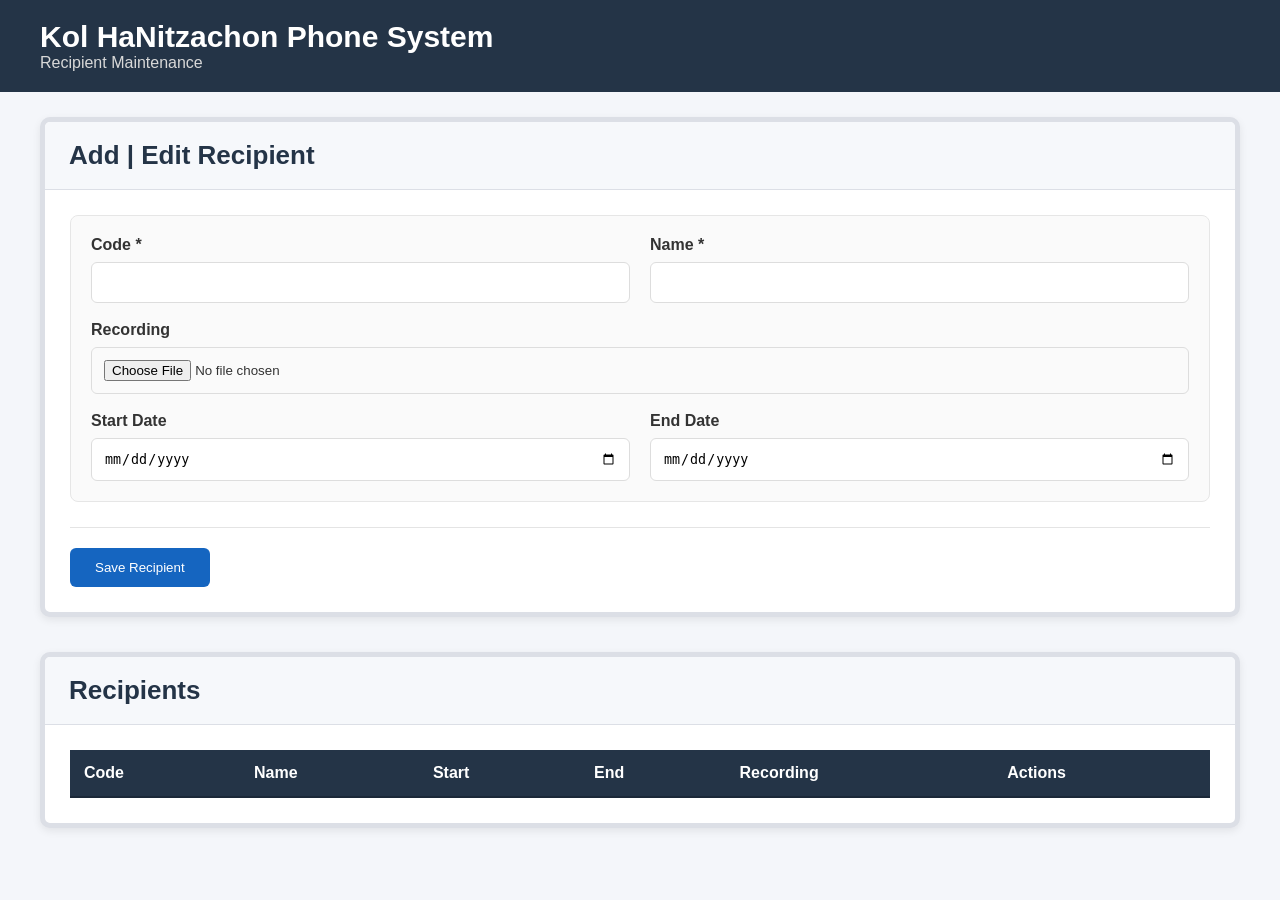
==== KolHaNitzachon.PhoneSystem/KolHaNitzachon.PhoneSystem.API/wwwroot/admin/index.html @ 2b70640f "Complete recipient CRUD, recording upload, playback, validation and UI enhancements" ====
﻿<!DOCTYPE html>
<html lang="en">
    <head>
        <meta charset="UTF-8">
        <meta name="viewport" content="width=device-width, initial-scale=1.0">
        <title>Kol HaNitzachon - Recipient Maintenance</title>

        <link rel="stylesheet" href="css/style.css">
    </head>
    <body>
        <header>
            <div class="container">
                <h1>Kol HaNitzachon Phone System</h1>
                <span>Recipient Maintenance</span>
            </div>
        </header>

        <main class="container">
            <section class="panel">
                <div class="panel-header">
                    <h2 id="formTitle">Add | Edit Recipient</h2>
                </div>
                <div class="panel-body">
                    <form id="recipientForm">
                        <input type="hidden" id="recipientId">
                        <input type="hidden" id="existingRecordingUrl">
                        <div class="form-grid">
                            <div class="form-group">
                                <label>Code *</label>
                                <input type="number" id="code" >
                            </div>
                            <div class="form-group">
                                <label>Name *</label>
                                <input type="text" id="name" >
                            </div>
                            <div class="form-group full-width">
                                <label>Recording</label>
                                <input type="file" id="recording">
                            </div>
                            <div class="form-group">
                                <label>Start Date</label>
                                <input type="date" id="startDate">
                            </div>
                            <div class="form-group">
                                <label>End Date</label>
                                <input type="date" id="endDate">
                            </div>
                        </div>

                        <div class="buttons">
                            <button type="submit"
                                    id="saveButton"
                                    class="primary">
                                Save Recipient
                            </button>

                            <button type="button"
                                    id="cancelEdit"
                                    class="secondary">
                                Cancel
                            </button>
                        </div>
                    </form>
                </div>
            </section>

            <section class="panel">
                <div class="panel-header">
                    <h2>Recipients</h2>
                </div>
                <div class="panel-body">
                    <table>
                        <thead>
                            <tr>
                                <th>Code</th>
                                <th>Name</th>
                                <th>Start</th>
                                <th>End</th>
                                <th>Recording</th>
                                <th>Actions</th>
                            </tr>
                        </thead>
                        <tbody id="recipientTable"></tbody>
                    </table>
                </div>
            </section>
        </main>

        <div id="toast" class="toast">
            <span id="toastMessage"></span>
        </div>

        <script src="js/app.js"></script>
    </body>
</html>
---- KolHaNitzachon.PhoneSystem/KolHaNitzachon.PhoneSystem.API/wwwroot/admin/css/style.css ----
﻿* {
    margin: 0;
    padding: 0;
    box-sizing: border-box;
}

body {
    font-family: Segoe UI,Tahoma,sans-serif;
    background: #f4f6fa;
    color: #333;
}

header {
    background: #243447;
    color: white;
    padding: 20px 0;
    margin-bottom: 25px;
}

.container {
    width: 95%;
    max-width: 1200px;
    margin: auto;
}

header h1 {
    font-size: 30px;
}

header span {
    color: #d8d8d8;
}

.card {
    background: white;
    border-radius: 10px;
    padding: 25px;
    margin-bottom: 25px;
    box-shadow: 0 2px 10px rgba(0,0,0,.08);
}

    .card h2 {
        margin-bottom: 20px;
    }

.panel {
    background: #fff;
    border: 5px solid #dcdfe6;
    border-radius: 10px;
    margin-bottom: 30px;
    overflow: hidden;
    box-shadow: 0 3px 8px rgba(0,0,0,.08);
}

.panel-header {
    background: #f6f8fb;
    border-bottom: 1px solid #dcdfe6;
    padding: 18px 24px;
}

    .panel-header h2 {
        margin: 0;
        color: #243447;
        font-size: 26px;
    }

.panel-body {
    padding: 25px;
}

.form-grid {
    display: grid;
    grid-template-columns: repeat(2, 1fr);
    gap: 18px 20px;
    border: 1px solid #e6e6e6;
    padding: 20px;
    border-radius: 8px;
    background: #fafafa;
}

.buttons {
    margin-top: 25px;
    padding-top: 20px;
    border-top: 1px solid #e4e4e4;
}

.full-width {
    grid-column: 1/3;
}

.form-group {
    display: flex;
    flex-direction: column;
}

    .form-group label {
        margin-bottom: 8px;
        font-weight: 600;
    }

    .form-group input {
        padding: 12px;
        border: 1px solid #ddd;
        border-radius: 6px;
    }

.buttons {
    margin-top: 25px;
    display: flex;
    gap: 10px;
}

button {
    border: none;
    padding: 12px 25px;
    border-radius: 6px;
    cursor: pointer;
}

.primary {
    background: #1565C0;
    color: white;
}

    .primary:hover {
        background: #0D47A1;
    }

.secondary {
    background: #9e9e9e;
    color: white;
}

table {
    width: 100%;
    border-collapse: collapse;
}

th {
    background: #eceff1;
}

th, td {
    padding: 14px;
    border-bottom: 1px solid #ddd;
    text-align: left;
}

/*thead {
    background: #CFC2C2;
    color: white;
}*/

thead th {
    background: #243447;
    color: #fff;
    font-weight: 600;
    border-bottom: 2px solid #1b2838;
}

tbody tr:hover {
    background: #f4f9ff;
}

.panel + .panel {
    margin-top: 35px;
}

.action {
    padding: 8px 15px;
    border-radius: 5px;
    margin-right: 5px;
    color: white;
}

.edit {
    background: #ff9800;
}

.delete {
    background: #e53935;
}

@media(max-width:768px) {

    .form-grid {
        grid-template-columns: 1fr;
    }

    .full-width {
        grid-column: 1;
    }

    table {
        display: block;
        overflow: auto;
    }
}

/* Toast Notification */

.toast {
    position: fixed;
    bottom: 25px;
    right: 25px;
    min-width: 320px;
    padding: 16px 22px;
    border-radius: 8px;
    color: white;
    font-weight: 500;
    box-shadow: 0 5px 15px rgba(0,0,0,.25);
    opacity: 0;
    visibility: hidden;
    transform: translateY(20px);
    transition: all .35s ease;
    z-index: 9999;
}

    .toast.show {
        opacity: 1;
        visibility: visible;
        transform: translateY(0);
    }

    .toast.success {
        background: #2e7d32;
    }

    .toast.warning {
        background: #ef6c00;
    }

    .toast.error {
        background: #c62828;
    }

/*  Play Link */
.play-link {
    color: #1565C0;
    font-weight: 600;
    text-decoration: none;
}

    .play-link:hover {
        text-decoration: underline;
    }
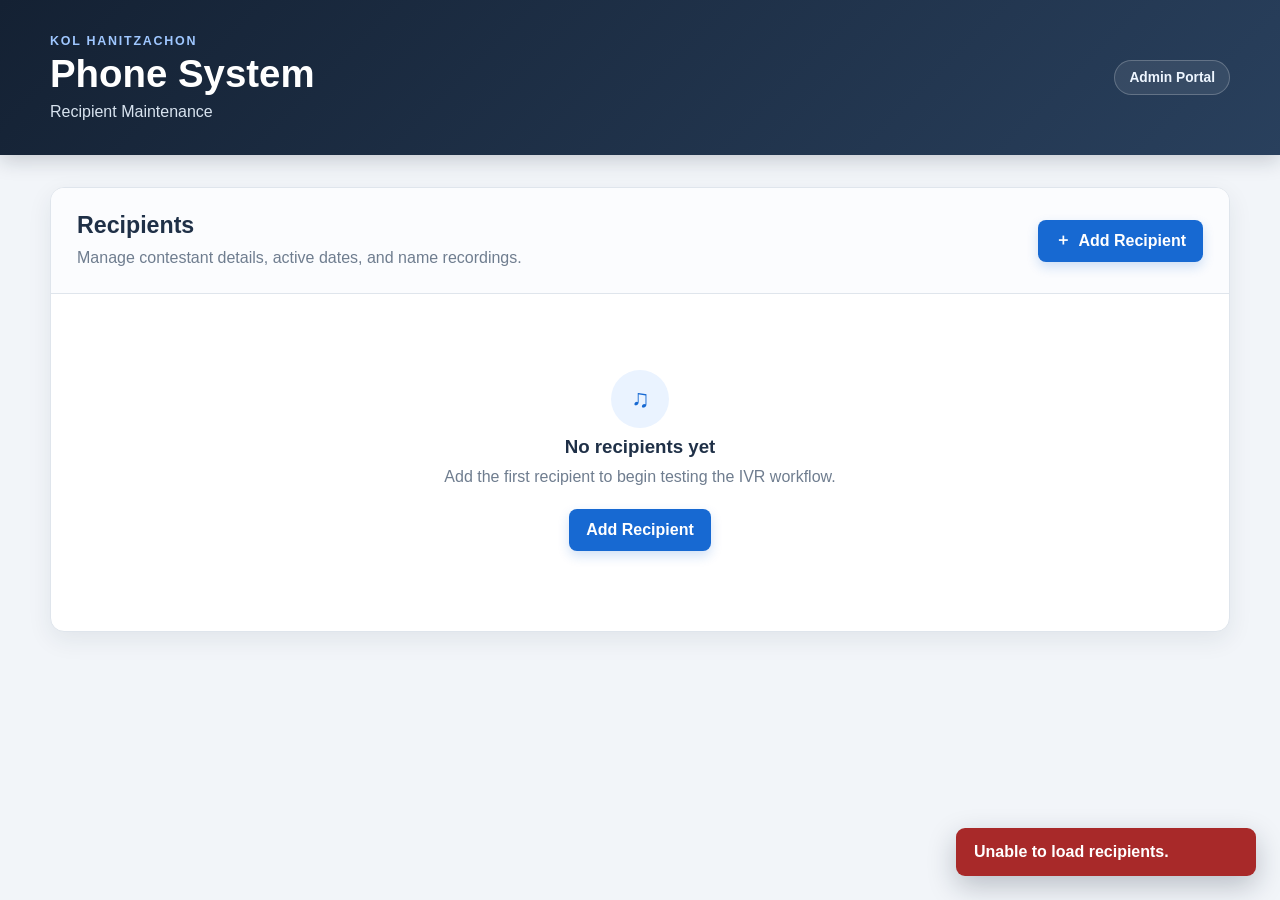
==== commit e35778b7: "feat(admin): implement recipient modal and recording upload workflow with MP3 support" ====
--- a/KolHaNitzachon.PhoneSystem/KolHaNitzachon.PhoneSystem.API/wwwroot/admin/index.html
+++ b/KolHaNitzachon.PhoneSystem/KolHaNitzachon.PhoneSystem.API/wwwroot/admin/index.html
@@ -1,74 +1,45 @@
-﻿<!DOCTYPE html>
+<!DOCTYPE html>
 <html lang="en">
-    <head>
-        <meta charset="UTF-8">
-        <meta name="viewport" content="width=device-width, initial-scale=1.0">
-        <title>Kol HaNitzachon - Recipient Maintenance</title>
+<head>
+    <meta charset="UTF-8">
+    <meta name="viewport" content="width=device-width, initial-scale=1.0">
+    <title>Kol HaNitzachon - Recipient Maintenance</title>
+    <link rel="stylesheet" href="css/style.css?v=2">
+</head>
+<body>
+    <header class="site-header">
+        <div class="container header-content">
+            <div>
+                <p class="eyebrow">Kol HaNitzachon</p>
+                <h1>Phone System</h1>
+                <p class="header-subtitle">Recipient Maintenance</p>
+            </div>
+            <div class="header-badge" aria-label="Administration portal">Admin Portal</div>
+        </div>
+    </header>
 
-        <link rel="stylesheet" href="css/style.css">
-    </head>
-    <body>
-        <header>
-            <div class="container">
-                <h1>Kol HaNitzachon Phone System</h1>
-                <span>Recipient Maintenance</span>
+    <main class="container page-content">
+        <section class="panel" aria-labelledby="recipientsHeading">
+            <div class="panel-header panel-header-actions">
+                <div>
+                    <h2 id="recipientsHeading">Recipients</h2>
+                    <p>Manage contestant details, active dates, and name recordings.</p>
+                </div>
+                <button type="button" id="addRecipientButton" class="button primary">
+                    <span aria-hidden="true">＋</span> Add Recipient
+                </button>
             </div>
-        </header>
 
-        <main class="container">
-            <section class="panel">
-                <div class="panel-header">
-                    <h2 id="formTitle">Add | Edit Recipient</h2>
+            <div class="panel-body">
+                <div id="loadingState" class="status-message">Loading recipients...</div>
+                <div id="emptyState" class="empty-state" hidden>
+                    <div class="empty-icon" aria-hidden="true">♫</div>
+                    <h3>No recipients yet</h3>
+                    <p>Add the first recipient to begin testing the IVR workflow.</p>
+                    <button type="button" id="emptyAddButton" class="button primary">Add Recipient</button>
                 </div>
-                <div class="panel-body">
-                    <form id="recipientForm">
-                        <input type="hidden" id="recipientId">
-                        <input type="hidden" id="existingRecordingUrl">
-                        <div class="form-grid">
-                            <div class="form-group">
-                                <label>Code *</label>
-                                <input type="number" id="code" >
-                            </div>
-                            <div class="form-group">
-                                <label>Name *</label>
-                                <input type="text" id="name" >
-                            </div>
-                            <div class="form-group full-width">
-                                <label>Recording</label>
-                                <input type="file" id="recording">
-                            </div>
-                            <div class="form-group">
-                                <label>Start Date</label>
-                                <input type="date" id="startDate">
-                            </div>
-                            <div class="form-group">
-                                <label>End Date</label>
-                                <input type="date" id="endDate">
-                            </div>
-                        </div>
 
-                        <div class="buttons">
-                            <button type="submit"
-                                    id="saveButton"
-                                    class="primary">
-                                Save Recipient
-                            </button>
-
-                            <button type="button"
-                                    id="cancelEdit"
-                                    class="secondary">
-                                Cancel
-                            </button>
-                        </div>
-                    </form>
-                </div>
-            </section>
-
-            <section class="panel">
-                <div class="panel-header">
-                    <h2>Recipients</h2>
-                </div>
-                <div class="panel-body">
+                <div id="tableContainer" class="table-container" hidden>
                     <table>
                         <thead>
                             <tr>
@@ -77,19 +48,79 @@
                                 <th>Start</th>
                                 <th>End</th>
                                 <th>Recording</th>
-                                <th>Actions</th>
+                                <th class="actions-column">Actions</th>
                             </tr>
                         </thead>
                         <tbody id="recipientTable"></tbody>
                     </table>
                 </div>
-            </section>
-        </main>
+            </div>
+        </section>
+    </main>
 
-        <div id="toast" class="toast">
-            <span id="toastMessage"></span>
-        </div>
+    <div id="recipientModal" class="modal" aria-hidden="true">
+        <div class="modal-backdrop" data-close-modal></div>
+        <section class="modal-dialog" role="dialog" aria-modal="true" aria-labelledby="formTitle">
+            <div class="modal-header">
+                <div>
+                    <p class="modal-kicker">Recipient Details</p>
+                    <h2 id="formTitle">Add Recipient</h2>
+                </div>
+                <button type="button" id="closeModalButton" class="icon-button" aria-label="Close modal">×</button>
+            </div>
 
-        <script src="js/app.js"></script>
-    </body>
-</html>+            <form id="recipientForm" novalidate>
+                <div class="modal-body">
+                    <input type="hidden" id="recipientId">
+                    <input type="hidden" id="existingRecordingUrl">
+
+                    <div class="form-grid">
+                        <div class="form-group">
+                            <label for="code">Code <span>*</span></label>
+                            <input type="number" id="code" min="1" step="1" inputmode="numeric" required>
+                            <small>Unique contestant code used in the IVR.</small>
+                        </div>
+
+                        <div class="form-group">
+                            <label for="name">Name <span>*</span></label>
+                            <input type="text" id="name" maxlength="150" autocomplete="off" required>
+                            <small>Contestant name displayed in the admin list.</small>
+                        </div>
+
+                        <div class="form-group full-width">
+                            <label for="recording">Name Recording</label>
+                            <input type="file" id="recording" accept="audio/mpeg,.mp3">
+                            <small id="recordingHelp">Upload an MP3 recording of the contestant's name.</small>
+                            <a id="existingRecordingLink" class="existing-recording" href="#" target="_blank" rel="noopener" hidden>▶ Play current recording</a>
+                        </div>
+
+                        <div class="form-group">
+                            <label for="startDate">Start Date <span>*</span></label>
+                            <input type="date" id="startDate" required>
+                        </div>
+
+                        <div class="form-group">
+                            <label for="endDate">End Date</label>
+                            <input type="date" id="endDate">
+                            <small>Leave blank if there is no end date.</small>
+                        </div>
+                    </div>
+                </div>
+
+                <div class="modal-footer">
+                    <button type="button" id="cancelEdit" class="button secondary">Cancel</button>
+                    <button type="submit" id="saveButton" class="button primary">
+                        <span id="saveButtonText">Save Recipient</span>
+                    </button>
+                </div>
+            </form>
+        </section>
+    </div>
+
+    <div id="toast" class="toast" role="status" aria-live="polite">
+        <span id="toastMessage"></span>
+    </div>
+
+    <script src="js/app.js"></script>
+</body>
+</html>
--- a/KolHaNitzachon.PhoneSystem/KolHaNitzachon.PhoneSystem.API/wwwroot/admin/css/style.css
+++ b/KolHaNitzachon.PhoneSystem/KolHaNitzachon.PhoneSystem.API/wwwroot/admin/css/style.css
@@ -1,187 +1,540 @@
-﻿* {
+:root {
+    --navy-950: #142133;
+    --navy-900: #1f3047;
+    --navy-800: #29405d;
+    --blue-600: #1769d2;
+    --blue-700: #0f55ae;
+    --surface: #ffffff;
+    --background: #f2f5f9;
+    --border: #dfe5ec;
+    --text: #243143;
+    --muted: #6f7d8f;
+    --danger: #c73636;
+    --danger-dark: #a82929;
+    --success: #23824d;
+    --shadow: 0 18px 45px rgba(20, 33, 51, 0.14);
+}
+
+* {
+    box-sizing: border-box;
+}
+
+html {
+    min-height: 100%;
+}
+
+body {
+    min-height: 100vh;
     margin: 0;
-    padding: 0;
-    box-sizing: border-box;
-}
-
-body {
-    font-family: Segoe UI,Tahoma,sans-serif;
-    background: #f4f6fa;
-    color: #333;
-}
-
-header {
-    background: #243447;
-    color: white;
-    padding: 20px 0;
-    margin-bottom: 25px;
+    font-family: "Segoe UI", Tahoma, Arial, sans-serif;
+    background: var(--background);
+    color: var(--text);
+}
+
+body.modal-open {
+    overflow: hidden;
+}
+
+button,
+input {
+    font: inherit;
+}
+
+button {
+    border: 0;
 }
 
 .container {
-    width: 95%;
-    max-width: 1200px;
-    margin: auto;
-}
-
-header h1 {
-    font-size: 30px;
-}
-
-header span {
-    color: #d8d8d8;
-}
-
-.card {
-    background: white;
+    width: min(1180px, calc(100% - 36px));
+    margin: 0 auto;
+}
+
+.site-header {
+    padding: 34px 0;
+    background: linear-gradient(135deg, var(--navy-950), var(--navy-800));
+    color: #fff;
+    box-shadow: 0 5px 20px rgba(16, 28, 44, 0.2);
+}
+
+.header-content {
+    display: flex;
+    align-items: center;
+    justify-content: space-between;
+    gap: 24px;
+}
+
+.eyebrow {
+    margin: 0 0 5px;
+    color: #9fc7ff;
+    font-size: 0.78rem;
+    font-weight: 700;
+    letter-spacing: 0.14em;
+    text-transform: uppercase;
+}
+
+.site-header h1 {
+    margin: 0;
+    font-size: clamp(1.75rem, 4vw, 2.4rem);
+    line-height: 1.1;
+}
+
+.header-subtitle {
+    margin: 8px 0 0;
+    color: #d8e3ef;
+}
+
+.header-badge {
+    padding: 9px 14px;
+    border: 1px solid rgba(255, 255, 255, 0.22);
+    border-radius: 999px;
+    background: rgba(255, 255, 255, 0.08);
+    color: #eef6ff;
+    font-size: 0.86rem;
+    font-weight: 600;
+}
+
+.page-content {
+    padding-top: 32px;
+    padding-bottom: 48px;
+}
+
+.panel {
+    overflow: hidden;
+    border: 1px solid var(--border);
+    border-radius: 14px;
+    background: var(--surface);
+    box-shadow: 0 8px 24px rgba(29, 45, 68, 0.08);
+}
+
+.panel-header {
+    padding: 24px 26px;
+    border-bottom: 1px solid var(--border);
+    background: #fbfcfe;
+}
+
+.panel-header-actions {
+    display: flex;
+    align-items: center;
+    justify-content: space-between;
+    gap: 20px;
+}
+
+.panel-header h2 {
+    margin: 0;
+    color: var(--navy-900);
+    font-size: 1.45rem;
+}
+
+.panel-header p {
+    margin: 7px 0 0;
+    color: var(--muted);
+    line-height: 1.45;
+}
+
+.panel-body {
+    padding: 24px 26px 28px;
+}
+
+.button {
+    display: inline-flex;
+    min-height: 42px;
+    align-items: center;
+    justify-content: center;
+    gap: 7px;
+    padding: 10px 17px;
+    border-radius: 8px;
+    cursor: pointer;
+    font-weight: 650;
+    transition: transform 0.15s ease, background 0.15s ease, box-shadow 0.15s ease;
+}
+
+.button:hover:not(:disabled) {
+    transform: translateY(-1px);
+}
+
+.button:disabled {
+    cursor: not-allowed;
+    opacity: 0.65;
+}
+
+.primary {
+    background: var(--blue-600);
+    color: #fff;
+    box-shadow: 0 5px 12px rgba(23, 105, 210, 0.2);
+}
+
+.primary:hover:not(:disabled) {
+    background: var(--blue-700);
+}
+
+.secondary {
+    border: 1px solid #ced6e0;
+    background: #fff;
+    color: #425066;
+}
+
+.secondary:hover:not(:disabled) {
+    background: #f4f6f9;
+}
+
+.table-container {
+    overflow-x: auto;
+    border: 1px solid var(--border);
     border-radius: 10px;
-    padding: 25px;
-    margin-bottom: 25px;
-    box-shadow: 0 2px 10px rgba(0,0,0,.08);
-}
-
-    .card h2 {
-        margin-bottom: 20px;
-    }
-
-.panel {
+}
+
+table {
+    width: 100%;
+    min-width: 780px;
+    border-collapse: collapse;
+}
+
+th,
+td {
+    padding: 15px 16px;
+    border-bottom: 1px solid #e7ebf0;
+    text-align: left;
+    vertical-align: middle;
+}
+
+th {
+    background: var(--navy-900);
+    color: #fff;
+    font-size: 0.83rem;
+    font-weight: 700;
+    letter-spacing: 0.025em;
+    text-transform: uppercase;
+}
+
+tbody tr:last-child td {
+    border-bottom: 0;
+}
+
+tbody tr:hover {
+    background: #f6f9fd;
+}
+
+.actions-column {
+    width: 180px;
+}
+
+.recipient-name {
+    font-weight: 650;
+    color: var(--navy-900);
+}
+
+.code-badge {
+    display: inline-flex;
+    min-width: 44px;
+    justify-content: center;
+    padding: 5px 9px;
+    border-radius: 7px;
+    background: #eaf3ff;
+    color: #165bb1;
+    font-size: 0.86rem;
+    font-weight: 750;
+}
+
+.play-link,
+.existing-recording {
+    color: var(--blue-600);
+    font-weight: 650;
+    text-decoration: none;
+}
+
+.play-link:hover,
+.existing-recording:hover {
+    text-decoration: underline;
+}
+
+.muted-text {
+    color: var(--muted);
+    font-size: 0.9rem;
+}
+
+.action-group {
+    display: flex;
+    flex-wrap: wrap;
+    gap: 8px;
+}
+
+.action {
+    padding: 8px 12px;
+    border-radius: 7px;
+    cursor: pointer;
+    color: #fff;
+    font-size: 0.86rem;
+    font-weight: 650;
+    transition: filter 0.15s ease, transform 0.15s ease;
+}
+
+.action:hover {
+    filter: brightness(0.94);
+    transform: translateY(-1px);
+}
+
+.edit {
+    background: #d98212;
+}
+
+.delete {
+    background: var(--danger);
+}
+
+.status-message,
+.empty-state {
+    padding: 52px 20px;
+    text-align: center;
+    color: var(--muted);
+}
+
+.empty-state h3 {
+    margin: 8px 0 7px;
+    color: var(--navy-900);
+}
+
+.empty-state p {
+    margin: 0 auto 20px;
+    max-width: 440px;
+    line-height: 1.5;
+}
+
+.empty-icon {
+    width: 58px;
+    height: 58px;
+    margin: 0 auto;
+    display: grid;
+    place-items: center;
+    border-radius: 50%;
+    background: #eaf3ff;
+    color: var(--blue-600);
+    font-size: 1.55rem;
+}
+
+.modal {
+    position: fixed;
+    inset: 0;
+    z-index: 1000;
+    display: none;
+    align-items: center;
+    justify-content: center;
+    padding: 24px;
+}
+
+.modal.show {
+    display: flex;
+}
+
+.modal-backdrop {
+    position: absolute;
+    inset: 0;
+    background: rgba(10, 20, 33, 0.68);
+    backdrop-filter: blur(3px);
+}
+
+.modal-dialog {
+    position: relative;
+    z-index: 1;
+    width: min(680px, 100%);
+    max-height: calc(100vh - 48px);
+    overflow-y: auto;
+    border-radius: 14px;
     background: #fff;
-    border: 5px solid #dcdfe6;
-    border-radius: 10px;
-    margin-bottom: 30px;
-    overflow: hidden;
-    box-shadow: 0 3px 8px rgba(0,0,0,.08);
-}
-
-.panel-header {
-    background: #f6f8fb;
-    border-bottom: 1px solid #dcdfe6;
-    padding: 18px 24px;
-}
-
-    .panel-header h2 {
-        margin: 0;
-        color: #243447;
-        font-size: 26px;
-    }
-
-.panel-body {
-    padding: 25px;
+    box-shadow: var(--shadow);
+    animation: modalIn 0.18s ease-out;
+}
+
+@keyframes modalIn {
+    from {
+        opacity: 0;
+        transform: translateY(12px) scale(0.985);
+    }
+    to {
+        opacity: 1;
+        transform: translateY(0) scale(1);
+    }
+}
+
+.modal-header {
+    display: flex;
+    align-items: flex-start;
+    justify-content: space-between;
+    gap: 20px;
+    padding: 22px 24px;
+    border-bottom: 1px solid var(--border);
+}
+
+.modal-kicker {
+    margin: 0 0 4px;
+    color: var(--blue-600);
+    font-size: 0.75rem;
+    font-weight: 750;
+    letter-spacing: 0.1em;
+    text-transform: uppercase;
+}
+
+.modal-header h2 {
+    margin: 0;
+    color: var(--navy-900);
+    font-size: 1.45rem;
+}
+
+.icon-button {
+    width: 38px;
+    height: 38px;
+    border-radius: 50%;
+    background: #eef2f6;
+    color: #445268;
+    cursor: pointer;
+    font-size: 1.45rem;
+    line-height: 1;
+}
+
+.icon-button:hover {
+    background: #e2e7ed;
+}
+
+.modal-body {
+    padding: 24px;
 }
 
 .form-grid {
     display: grid;
-    grid-template-columns: repeat(2, 1fr);
-    gap: 18px 20px;
-    border: 1px solid #e6e6e6;
-    padding: 20px;
+    grid-template-columns: repeat(2, minmax(0, 1fr));
+    gap: 20px;
+}
+
+.form-group {
+    display: flex;
+    flex-direction: column;
+    min-width: 0;
+}
+
+.full-width {
+    grid-column: 1 / -1;
+}
+
+.form-group label {
+    margin-bottom: 7px;
+    color: #344156;
+    font-weight: 650;
+}
+
+.form-group label span {
+    color: var(--danger);
+}
+
+.form-group input {
+    width: 100%;
+    min-height: 44px;
+    padding: 10px 12px;
+    border: 1px solid #cfd7e2;
     border-radius: 8px;
-    background: #fafafa;
-}
-
-.buttons {
-    margin-top: 25px;
-    padding-top: 20px;
-    border-top: 1px solid #e4e4e4;
-}
-
-.full-width {
-    grid-column: 1/3;
-}
-
-.form-group {
-    display: flex;
-    flex-direction: column;
-}
-
-    .form-group label {
-        margin-bottom: 8px;
-        font-weight: 600;
-    }
-
-    .form-group input {
-        padding: 12px;
-        border: 1px solid #ddd;
-        border-radius: 6px;
-    }
-
-.buttons {
-    margin-top: 25px;
-    display: flex;
+    background: #fff;
+    color: var(--text);
+    outline: none;
+    transition: border-color 0.15s ease, box-shadow 0.15s ease;
+}
+
+.form-group input[type="file"] {
+    padding: 8px;
+    background: #f9fafc;
+}
+
+.form-group input:focus {
+    border-color: var(--blue-600);
+    box-shadow: 0 0 0 3px rgba(23, 105, 210, 0.14);
+}
+
+.form-group small {
+    margin-top: 6px;
+    color: var(--muted);
+    font-size: 0.79rem;
+    line-height: 1.4;
+}
+
+.existing-recording {
+    margin-top: 9px;
+    width: fit-content;
+    font-size: 0.88rem;
+}
+
+.modal-footer {
+    display: flex;
+    justify-content: flex-end;
     gap: 10px;
-}
-
-button {
-    border: none;
-    padding: 12px 25px;
-    border-radius: 6px;
-    cursor: pointer;
-}
-
-.primary {
-    background: #1565C0;
-    color: white;
-}
-
-    .primary:hover {
-        background: #0D47A1;
-    }
-
-.secondary {
-    background: #9e9e9e;
-    color: white;
-}
-
-table {
-    width: 100%;
-    border-collapse: collapse;
-}
-
-th {
-    background: #eceff1;
-}
-
-th, td {
-    padding: 14px;
-    border-bottom: 1px solid #ddd;
-    text-align: left;
-}
-
-/*thead {
-    background: #CFC2C2;
-    color: white;
-}*/
-
-thead th {
-    background: #243447;
+    padding: 18px 24px;
+    border-top: 1px solid var(--border);
+    background: #fafbfd;
+}
+
+.toast {
+    position: fixed;
+    right: 24px;
+    bottom: 24px;
+    z-index: 2000;
+    min-width: 300px;
+    max-width: min(430px, calc(100vw - 48px));
+    padding: 15px 18px;
+    border-radius: 9px;
     color: #fff;
     font-weight: 600;
-    border-bottom: 2px solid #1b2838;
-}
-
-tbody tr:hover {
-    background: #f4f9ff;
-}
-
-.panel + .panel {
-    margin-top: 35px;
-}
-
-.action {
-    padding: 8px 15px;
-    border-radius: 5px;
-    margin-right: 5px;
-    color: white;
-}
-
-.edit {
-    background: #ff9800;
-}
-
-.delete {
-    background: #e53935;
-}
-
-@media(max-width:768px) {
+    box-shadow: 0 10px 28px rgba(20, 33, 51, 0.25);
+    opacity: 0;
+    visibility: hidden;
+    transform: translateY(16px);
+    transition: opacity 0.22s ease, transform 0.22s ease, visibility 0.22s ease;
+}
+
+.toast.show {
+    opacity: 1;
+    visibility: visible;
+    transform: translateY(0);
+}
+
+.toast.success {
+    background: var(--success);
+}
+
+.toast.error {
+    background: var(--danger-dark);
+}
+
+.toast.warning {
+    background: #b96708;
+}
+
+[hidden] {
+    display: none !important;
+}
+
+@media (max-width: 700px) {
+    .container {
+        width: min(100% - 24px, 1180px);
+    }
+
+    .site-header {
+        padding: 26px 0;
+    }
+
+    .header-badge {
+        display: none;
+    }
+
+    .page-content {
+        padding-top: 20px;
+    }
+
+    .panel-header-actions {
+        align-items: stretch;
+        flex-direction: column;
+    }
+
+    .panel-header,
+    .panel-body {
+        padding-left: 18px;
+        padding-right: 18px;
+    }
 
     .form-grid {
         grid-template-columns: 1fr;
@@ -191,56 +544,30 @@
         grid-column: 1;
     }
 
-    table {
-        display: block;
-        overflow: auto;
-    }
-}
-
-/* Toast Notification */
-
-.toast {
-    position: fixed;
-    bottom: 25px;
-    right: 25px;
-    min-width: 320px;
-    padding: 16px 22px;
-    border-radius: 8px;
-    color: white;
-    font-weight: 500;
-    box-shadow: 0 5px 15px rgba(0,0,0,.25);
-    opacity: 0;
-    visibility: hidden;
-    transform: translateY(20px);
-    transition: all .35s ease;
-    z-index: 9999;
-}
-
-    .toast.show {
-        opacity: 1;
-        visibility: visible;
-        transform: translateY(0);
-    }
-
-    .toast.success {
-        background: #2e7d32;
-    }
-
-    .toast.warning {
-        background: #ef6c00;
-    }
-
-    .toast.error {
-        background: #c62828;
-    }
-
-/*  Play Link */
-.play-link {
-    color: #1565C0;
-    font-weight: 600;
-    text-decoration: none;
-}
-
-    .play-link:hover {
-        text-decoration: underline;
-    }+    .modal {
+        align-items: flex-end;
+        padding: 0;
+    }
+
+    .modal-dialog {
+        width: 100%;
+        max-height: 92vh;
+        border-radius: 14px 14px 0 0;
+    }
+
+    .modal-footer {
+        flex-direction: column-reverse;
+    }
+
+    .modal-footer .button {
+        width: 100%;
+    }
+
+    .toast {
+        right: 12px;
+        bottom: 12px;
+        left: 12px;
+        min-width: 0;
+        max-width: none;
+    }
+}
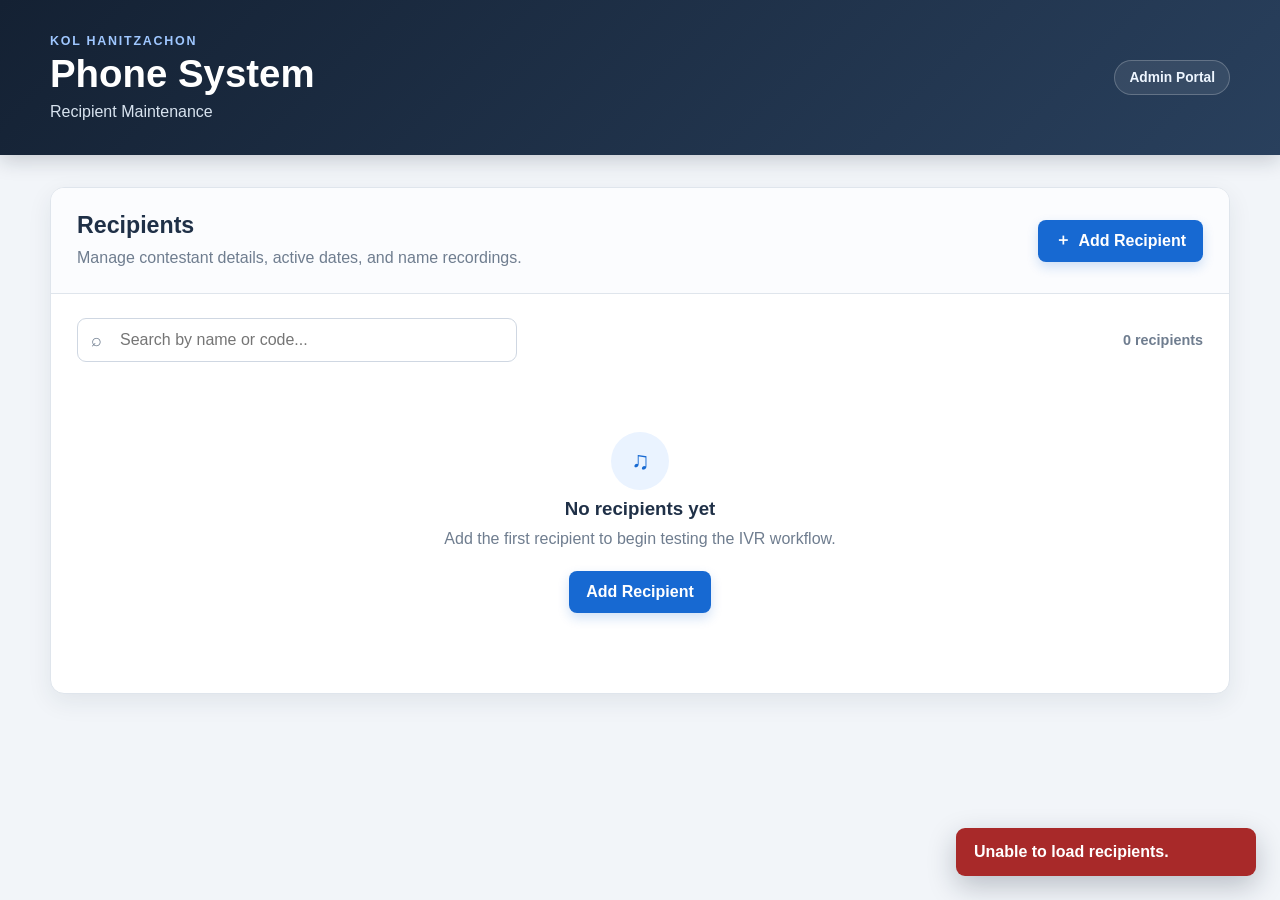
==== commit af5990e5: "Enhanced Frontend view, added search and pagination" ====
--- a/KolHaNitzachon.PhoneSystem/KolHaNitzachon.PhoneSystem.API/wwwroot/admin/index.html
+++ b/KolHaNitzachon.PhoneSystem/KolHaNitzachon.PhoneSystem.API/wwwroot/admin/index.html
@@ -4,7 +4,7 @@
     <meta charset="UTF-8">
     <meta name="viewport" content="width=device-width, initial-scale=1.0">
     <title>Kol HaNitzachon - Recipient Maintenance</title>
-    <link rel="stylesheet" href="css/style.css?v=2">
+    <link rel="stylesheet" href="css/style.css?v=3">
 </head>
 <body>
     <header class="site-header">
@@ -31,7 +31,32 @@
             </div>
 
             <div class="panel-body">
+
+                <div class="table-toolbar" aria-label="Recipient search and list controls">
+                    <div class="search-field">
+                        <label for="recipientSearch" class="visually-hidden">Search recipients by name or code</label>
+                        <span class="search-icon" aria-hidden="true">⌕</span>
+                        <input type="search" id="recipientSearch"
+                               placeholder="Search by name or code..."
+                               autocomplete="off" spellcheck="false">
+                        <button type="button" id="clearSearchButton"
+                                class="clear-search-button"
+                                aria-label="Clear recipient search"
+                                title="Clear search" hidden>×</button>
+                    </div>
+                    <div class="list-summary" aria-live="polite">
+                        <span id="recipientCount">0 recipients</span>
+                    </div>
+                </div>
                 <div id="loadingState" class="status-message">Loading recipients...</div>
+
+                <div id="noResultsState" class="empty-state compact-empty-state" hidden>
+                    <div class="empty-icon" aria-hidden="true">⌕</div>
+                    <h3>No matching recipients</h3>
+                    <p>Try searching with a different name or contestant code.</p>
+                    <button type="button" id="resetSearchButton" class="button secondary">Clear Search</button>
+                </div>
+
                 <div id="emptyState" class="empty-state" hidden>
                     <div class="empty-icon" aria-hidden="true">♫</div>
                     <h3>No recipients yet</h3>
@@ -53,6 +78,15 @@
                         </thead>
                         <tbody id="recipientTable"></tbody>
                     </table>
+                </div>
+
+                <div id="paginationContainer" class="pagination-container" hidden>
+                    <div id="paginationSummary" class="pagination-summary"></div>
+                    <nav class="pagination-controls" aria-label="Recipient pagination">
+                        <button type="button" id="previousPageButton" class="pagination-button">‹ Previous</button>
+                        <div id="pageNumbers" class="page-numbers"></div>
+                        <button type="button" id="nextPageButton" class="pagination-button">Next ›</button>
+                    </nav>
                 </div>
             </div>
         </section>
@@ -121,6 +155,6 @@
         <span id="toastMessage"></span>
     </div>
 
-    <script src="js/app.js"></script>
+    <script src="js/app.js?v=3"></script>
 </body>
 </html>
--- a/KolHaNitzachon.PhoneSystem/KolHaNitzachon.PhoneSystem.API/wwwroot/admin/css/style.css
+++ b/KolHaNitzachon.PhoneSystem/KolHaNitzachon.PhoneSystem.API/wwwroot/admin/css/style.css
@@ -571,3 +571,177 @@
         max-width: none;
     }
 }
+
+/* Recipient search and pagination */
+
+.table-toolbar {
+    display: flex;
+    align-items: center;
+    justify-content: space-between;
+    gap: 18px;
+    margin-bottom: 18px;
+}
+
+.search-field {
+    position: relative;
+    width: min(440px, 100%);
+}
+
+.search-field input {
+    width: 100%;
+    min-height: 44px;
+    padding: 10px 42px;
+    border: 1px solid #cfd7e2;
+    border-radius: 9px;
+    background: #fff;
+    color: var(--text);
+    outline: none;
+}
+
+.search-field input:focus {
+    border-color: var(--blue-600);
+    box-shadow: 0 0 0 3px rgba(23, 105, 210, 0.14);
+}
+
+.search-icon {
+    position: absolute;
+    top: 50%;
+    left: 14px;
+    transform: translateY(-50%);
+    color: var(--muted);
+    font-size: 1.15rem;
+    pointer-events: none;
+}
+
+.clear-search-button {
+    position: absolute;
+    top: 50%;
+    right: 8px;
+    width: 30px;
+    height: 30px;
+    transform: translateY(-50%);
+    border-radius: 50%;
+    background: transparent;
+    color: #657387;
+    cursor: pointer;
+    font-size: 1.2rem;
+}
+
+.clear-search-button:hover {
+    background: #edf2f7;
+}
+
+.list-summary {
+    flex-shrink: 0;
+    color: var(--muted);
+    font-size: 0.9rem;
+    font-weight: 600;
+}
+
+.compact-empty-state {
+    padding: 38px 20px;
+    border: 1px dashed #ced8e4;
+    border-radius: 10px;
+    background: #fbfcfe;
+}
+
+.pagination-container {
+    display: flex;
+    align-items: center;
+    justify-content: space-between;
+    gap: 18px;
+    margin-top: 18px;
+}
+
+.pagination-summary {
+    color: var(--muted);
+    font-size: 0.9rem;
+}
+
+.pagination-controls,
+.page-numbers {
+    display: flex;
+    align-items: center;
+    gap: 7px;
+}
+
+.pagination-button,
+.page-number {
+    min-height: 38px;
+    padding: 8px 12px;
+    border: 1px solid #ced7e2;
+    border-radius: 7px;
+    background: #fff;
+    color: #405069;
+    cursor: pointer;
+    font-weight: 650;
+}
+
+.page-number {
+    min-width: 38px;
+    padding-right: 9px;
+    padding-left: 9px;
+}
+
+.pagination-button:hover:not(:disabled),
+.page-number:hover:not(.active) {
+    border-color: #aac4e3;
+    background: #f3f7fc;
+    color: var(--blue-700);
+}
+
+.page-number.active {
+    border-color: var(--blue-600);
+    background: var(--blue-600);
+    color: #fff;
+}
+
+.pagination-button:disabled {
+    cursor: not-allowed;
+    opacity: 0.48;
+}
+
+.pagination-ellipsis {
+    min-width: 24px;
+    color: var(--muted);
+    text-align: center;
+}
+
+.visually-hidden {
+    position: absolute !important;
+    width: 1px !important;
+    height: 1px !important;
+    padding: 0 !important;
+    margin: -1px !important;
+    overflow: hidden !important;
+    clip: rect(0, 0, 0, 0) !important;
+    white-space: nowrap !important;
+    border: 0 !important;
+}
+
+@media (max-width: 700px) {
+    .table-toolbar,
+    .pagination-container {
+        align-items: stretch;
+        flex-direction: column;
+    }
+
+    .search-field {
+        width: 100%;
+    }
+
+    .pagination-controls {
+        justify-content: space-between;
+        width: 100%;
+    }
+
+    .page-numbers {
+        flex-wrap: wrap;
+        justify-content: center;
+    }
+
+    .pagination-summary {
+        text-align: center;
+    }
+}
+
